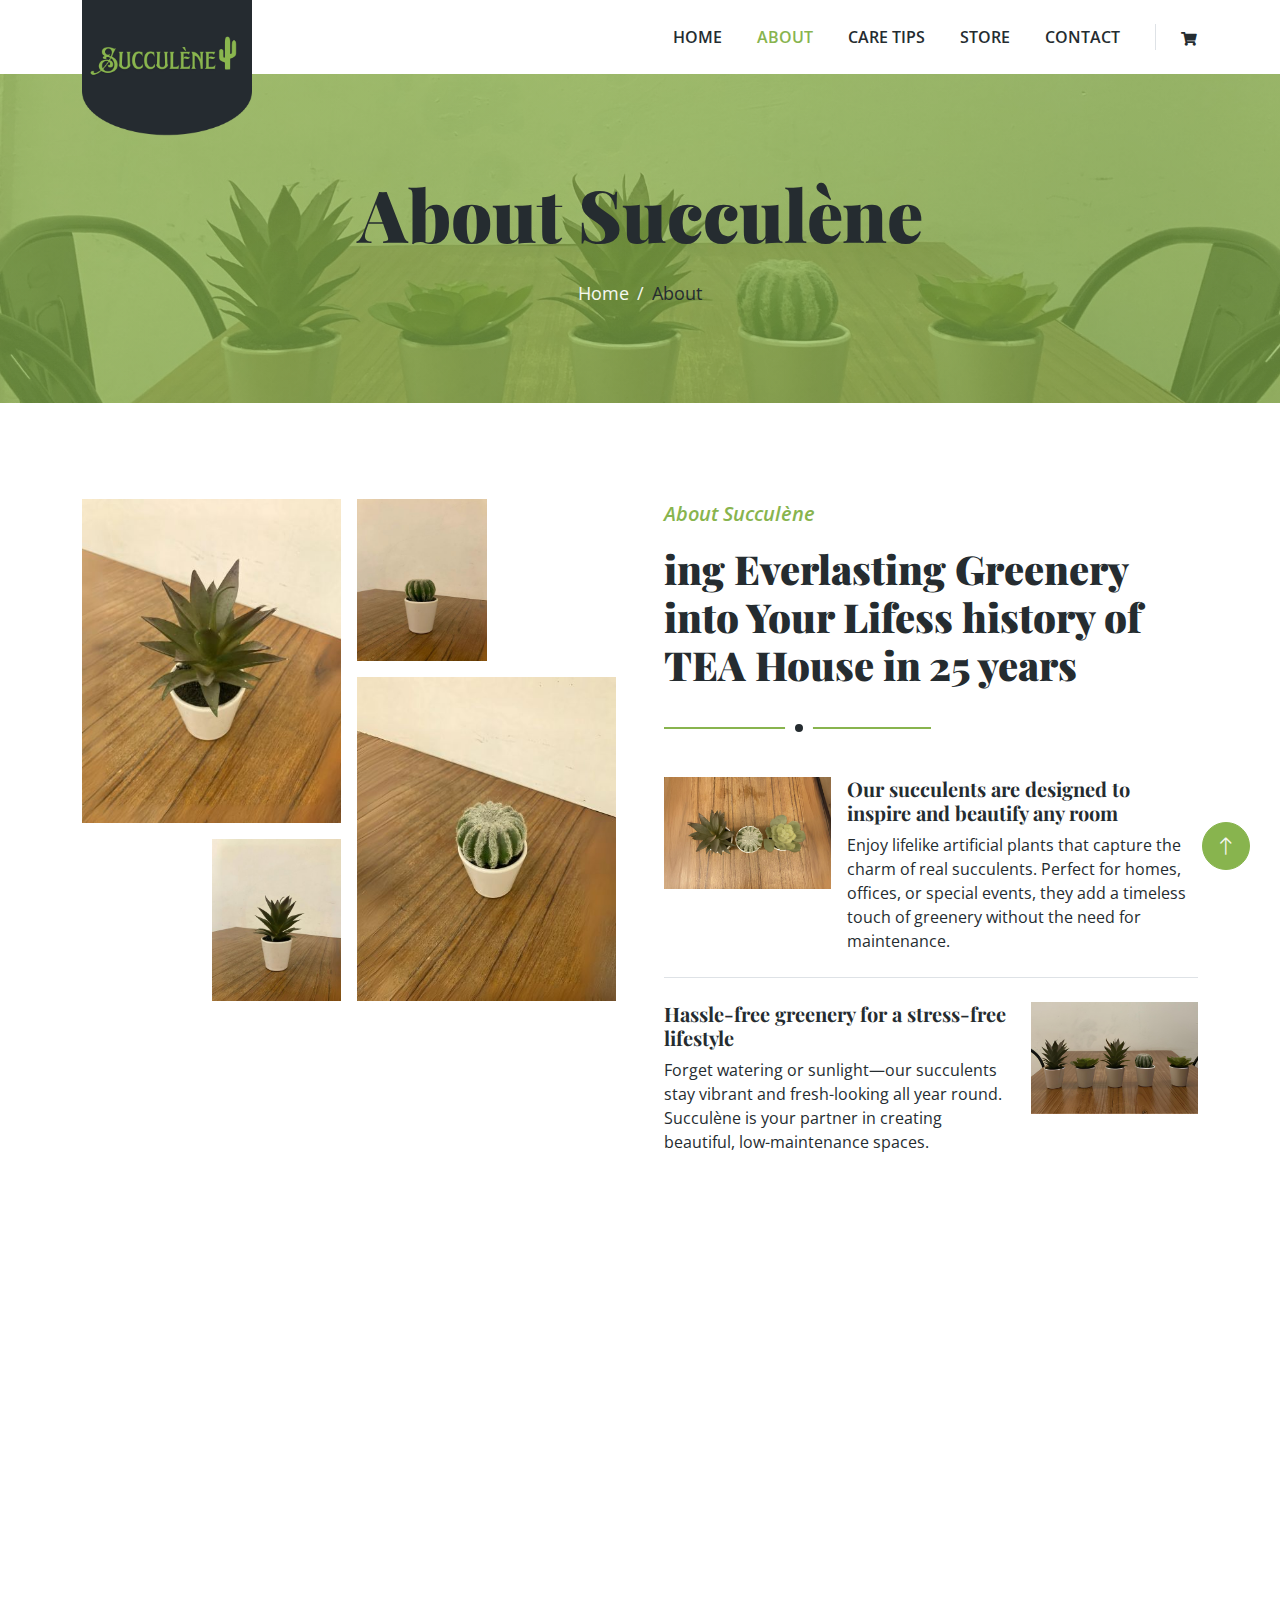
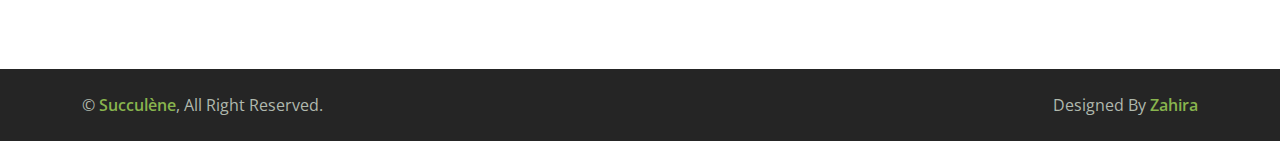
==== about.html @ a8dad663 "Succulene" ====
<!DOCTYPE html>
<html lang="en">

<head>
    <meta charset="utf-8">
    <title>Tea House - Tea Shop Website Template</title>
    <meta content="width=device-width, initial-scale=1.0" name="viewport">
    <meta content="" name="keywords">
    <meta content="" name="description">

    <!-- Favicon -->
    <link href="img/favicon.ico" rel="icon">

    <!-- Google Web Fonts -->
    <link rel="preconnect" href="https://fonts.googleapis.com">
    <link rel="preconnect" href="https://fonts.gstatic.com" crossorigin>
    <link href="https://fonts.googleapis.com/css2?family=Open+Sans:wght@400;600&family=Playfair+Display:wght@700;900&display=swap" rel="stylesheet">

    <!-- Icon Font Stylesheet -->
    <link href="https://cdnjs.cloudflare.com/ajax/libs/font-awesome/5.10.0/css/all.min.css" rel="stylesheet">
    <link href="https://cdn.jsdelivr.net/npm/bootstrap-icons@1.4.1/font/bootstrap-icons.css" rel="stylesheet">

    <!-- Libraries Stylesheet -->
    <link href="lib/animate/animate.min.css" rel="stylesheet">
    <link href="lib/owlcarousel/assets/owl.carousel.min.css" rel="stylesheet">

    <!-- Customized Bootstrap Stylesheet -->
    <link href="css/bootstrap.min.css" rel="stylesheet">

    <!-- Template Stylesheet -->
    <link href="css/style.css" rel="stylesheet">
</head>

<body>
    <!-- Spinner Start -->
    <div id="spinner" class="show bg-white position-fixed translate-middle w-100 vh-100 top-50 start-50 d-flex align-items-center justify-content-center">
        <div class="spinner-border text-primary" role="status" style="width: 3rem; height: 3rem;"></div>
    </div>
    <!-- Spinner End -->

    
    <!-- Navbar Start -->
    <div class="container-fluid bg-white sticky-top">
        <div class="container">
            <nav class="navbar navbar-expand-lg bg-white navbar-light py-2 py-lg-0">
                <a href="index.html" class="navbar-brand">
                    <img class="img-fluid" src="img/logo succulene.png" alt="Logo">
                </a>
                <button type="button" class="navbar-toggler ms-auto me-0" data-bs-toggle="collapse" data-bs-target="#navbarCollapse">
                    <span class="navbar-toggler-icon"></span>
                </button>
                <div class="collapse navbar-collapse" id="navbarCollapse">
                    <div class="navbar-nav ms-auto">
                        <a href="index.html" class="nav-item nav-link">Home</a>
                        <a href="about.html" class="nav-item nav-link active">About</a>
                        <a href="care-tips.html" class="nav-item nav-link">Care Tips</a>
                        <a href="store.html" class="nav-item nav-link">Store</a>
                        <a href="contact.html" class="nav-item nav-link">Contact</a>
                    </div>
                    <div class="border-start ps-4 d-none d-lg-block">
                        <button type="button" class="btn btn-sm p-0"><i class="fa fa-shopping-cart"></i></button>
                    </div>
                </div>
            </nav>
        </div>
    </div>
    <!-- Navbar End -->


    <!-- Page Header Start -->
    <div class="container-fluid page-header py-5 mb-5 wow fadeIn" data-wow-delay="0.1s">
        <div class="container text-center py-5">
            <h1 class="display-2 text-dark mb-4 animated slideInDown">About Succulène</h1>
            <nav aria-label="breadcrumb animated slideInDown">
                <ol class="breadcrumb justify-content-center mb-0">
                    <li class="breadcrumb-item"><a href="#">Home</a></li>
                    <li class="breadcrumb-item text-dark" aria-current="page">About</li>
                </ol>
            </nav>
        </div>
    </div>
    <!-- Page Header End -->


    <!-- About Start -->
    <div class="container-xxl py-5">
        <div class="container">
            <div class="row g-5">
                <div class="col-lg-6">
                    <div class="row g-3">
                        <div class="col-6 text-end">
                            <img class="img-fluid bg-white w-100 mb-3 wow fadeIn" data-wow-delay="0.1s" src="img/aboutbaru-1.jpg" alt="">
                            <img class="img-fluid bg-white w-50 wow fadeIn" data-wow-delay="0.2s" src="img/aboutbaru-3.jpg" alt="">
                        </div>
                        <div class="col-6">
                            <img class="img-fluid bg-white w-50 mb-3 wow fadeIn" data-wow-delay="0.3s" src="img/aboutbaru-4.jpg" alt="">
                            <img class="img-fluid bg-white w-100 wow fadeIn" data-wow-delay="0.4s" src="img/aboutbaru-2.jpg" alt="">
                        </div>
                    </div>
                </div>
                <div class="col-lg-6 wow fadeIn" data-wow-delay="0.5s">
                    <div class="section-title">
                        <p class="fs-5 fw-medium fst-italic text-primary">About Succulène</p>
                        <h1 class="display-6">ing Everlasting Greenery into Your Lifess history of TEA House in 25 years</h1>
                    </div>
                    <div class="row g-3 mb-4">
                        <div class="col-sm-4">
                            <img class="img-fluid bg-white w-100" src="img/aboutbaruu-5.jpg" alt="">
                        </div>
                        <div class="col-sm-8">
                            <h5>Our succulents are designed to inspire and beautify any room</h5>
                            <p class="mb-0">Enjoy lifelike artificial plants that capture the charm of real succulents. Perfect for homes, offices, or special events, they add a timeless touch of greenery without the need for maintenance.</p>
                        </div>
                    </div>
                    <div class="border-top mb-4"></div>
                    <div class="row g-3">
                        <div class="col-sm-8">
                            <h5>Hassle-free greenery for a stress-free lifestyle</h5>
                            <p class="mb-0">Forget watering or sunlight—our succulents stay vibrant and fresh-looking all year round. Succulène is your partner in creating beautiful, low-maintenance spaces.</p>
                        </div>
                        <div class="col-sm-4">
                            <img class="img-fluid bg-white w-100" src="img/aboutbaruu-6.jpg" alt="">
                        </div>
                    </div>
                </div>
            </div>
        </div>
    </div>
    <!-- About End -->


    <!-- Footer Start -->
    <div class="container-fluid bg-dark footer mt-5 py-5 wow fadeIn" data-wow-delay="0.1s">
        <div class="container py-5">
            <div class="row g-5">
                <div class="col-lg-3 col-md-6">
                    <h4 class="text-primary mb-4">Our Office</h4>
                    <p class="mb-2"><i class="fa fa-map-marker-alt text-primary me-3"></i>Jl Andi Pangerang Pettarani, Menara Phinisi, UNM</p>
                    <p class="mb-2"><i class="fa fa-phone-alt text-primary me-3"></i>+628 123 45678</p>
                    <p class="mb-2"><i class="fa fa-envelope text-primary me-3"></i>succulene@gmail.com</p>
                    <div class="d-flex pt-3">
                        <a class="btn btn-square btn-primary rounded-circle me-2" href=""><i class="fab fa-twitter"></i></a>
                        <a class="btn btn-square btn-primary rounded-circle me-2" href=""><i class="fab fa-facebook-f"></i></a>
                        <a class="btn btn-square btn-primary rounded-circle me-2" href=""><i class="fab fa-youtube"></i></a>
                        <a class="btn btn-square btn-primary rounded-circle me-2" href=""><i class="fab fa-linkedin-in"></i></a>
                    </div>
                </div>

                <div class="col-lg-3 col-md-6">
                    <h4 class="text-primary mb-4">Business Hours</h4>
                    <p class="mb-1">Monday - Friday</p>
                    <h6 class="text-light">09:00 am - 07:00 pm</h6>
                    <p class="mb-1">Saturday</p>
                    <h6 class="text-light">09:00 am - 12:00 pm</h6>
                    <p class="mb-1">Sunday</p>
                    <h6 class="text-light">Closed</h6>
                </div>
                <div class="col-lg-3 col-md-6">
                    <h4 class="text-primary mb-4">Newsletter</h4>
                    <p>Jadilah yang pertama tahu tentang penawaran spesial, tips, dan kabar terbaru! Daftarkan email Anda sekarang.</p>
                    <div class="position-relative w-100">
                        <input class="form-control bg-transparent w-100 py-3 ps-4 pe-5" type="text" placeholder="Your email">
                        <button type="button" class="btn btn-primary py-2 position-absolute top-0 end-0 mt-2 me-2">SignUp</button>
                    </div>
                </div>
            </div>
        </div>
    </div>
    <!-- Footer End -->


    <!-- Copyright Start -->
    <div class="container-fluid copyright py-4">
        <div class="container">
            <div class="row">
                <div class="col-md-6 text-center text-md-start mb-3 mb-md-0">
                    &copy; <a class="fw-medium" href="#">Succulène</a>, All Right Reserved.
                </div>
                <div class="col-md-6 text-center text-md-end">
                    <!--/*** This template is free as long as you keep the footer author’s credit link/attribution link/backlink. If you'd like to use the template without the footer author’s credit link/attribution link/backlink, you can purchase the Credit Removal License from "https://htmlcodex.com/credit-removal". Thank you for your support. ***/-->
                    Designed By <a class="fw-medium" href="https://htmlcodex.com">Zahira</a>
                </div>
            </div>
        </div>
    </div>
    <!-- Copyright End -->


    <!-- Back to Top -->
    <a href="#" class="btn btn-lg btn-primary btn-lg-square rounded-circle back-to-top"><i class="bi bi-arrow-up"></i></a>


    <!-- JavaScript Libraries -->
    <script src="https://ajax.googleapis.com/ajax/libs/jquery/3.6.1/jquery.min.js"></script>
    <script src="https://cdn.jsdelivr.net/npm/bootstrap@5.0.0/dist/js/bootstrap.bundle.min.js"></script>
    <script src="lib/wow/wow.min.js"></script>
    <script src="lib/easing/easing.min.js"></script>
    <script src="lib/waypoints/waypoints.min.js"></script>
    <script src="lib/owlcarousel/owl.carousel.min.js"></script>

    <!-- Template Javascript -->
    <script src="js/main.js"></script>
</body>

</html>
---- css/style.css ----
/********** Template CSS **********/
:root {
    --primary: #88B44E;
    --secondary: #FB9F38;
    --light: #F5F8F2;
    --dark: #252C30;
}

.back-to-top {
    position: fixed;
    display: none;
    right: 30px;
    bottom: 30px;
    z-index: 99;
}

.fw-medium {
    font-weight: 600;
}

.fw-bold {
    font-weight: 700;
}

.fw-black {
    font-weight: 900;
}


/*** Spinner ***/
#spinner {
    opacity: 0;
    visibility: hidden;
    transition: opacity .5s ease-out, visibility 0s linear .5s;
    z-index: 99999;
}

#spinner.show {
    transition: opacity .5s ease-out, visibility 0s linear 0s;
    visibility: visible;
    opacity: 1;
}


/*** Button ***/
.btn {
    transition: .5s;
    font-weight: 500;
}

.btn-primary,
.btn-outline-primary:hover {
    color: var(--light);
}

.btn-secondary,
.btn-outline-secondary:hover {
    color: var(--dark);
}

.btn-square {
    width: 38px;
    height: 38px;
}

.btn-sm-square {
    width: 32px;
    height: 32px;
}

.btn-lg-square {
    width: 48px;
    height: 48px;
}

.btn-square,
.btn-sm-square,
.btn-lg-square {
    padding: 0;
    display: flex;
    align-items: center;
    justify-content: center;
    font-weight: normal;
}


/*** Navbar ***/
.sticky-top {
    top: -150px;
    transition: .5s;
}

.navbar .navbar-brand {
    position: absolute;
    padding: 0;
    width: 170px;
    height: 135px;
    top: 0;
    left: 0;
}

.navbar .navbar-nav .nav-link {
    margin-right: 35px;
    padding: 25px 0;
    color: var(--dark);
    font-weight: 600;
    text-transform: uppercase;
    outline: none;
}

.navbar .navbar-nav .nav-link:hover,
.navbar .navbar-nav .nav-link.active {
    color: var(--primary);
}

.navbar .dropdown-toggle::after {
    border: none;
    content: "\f107";
    font-family: "Font Awesome 5 Free";
    font-weight: 900;
    vertical-align: middle;
    margin-left: 8px;
}

@media (max-width: 991.98px) {
    .navbar .navbar-brand {
        width: 126px;
        height: 100px;
    }

    .navbar .navbar-nav .nav-link  {
        margin-right: 0;
        padding: 10px 0;
    }

    .navbar .navbar-nav {
        margin-top: 75px;
        border-top: 1px solid #EEEEEE;
    }
}

@media (min-width: 992px) {
    .navbar .nav-item .dropdown-menu {
        display: block;
        border: none;
        margin-top: 0;
        top: 150%;
        opacity: 0;
        visibility: hidden;
        transition: .5s;
    }

    .navbar .nav-item:hover .dropdown-menu {
        top: 100%;
        visibility: visible;
        transition: .5s;
        opacity: 1;
    }
}


/*** Header ***/
.carousel-caption {
    top: 0;
    left: 0;
    right: 0;
    bottom: 0;
    display: flex;
    align-items: center;
    background: rgba(136, 180, 78, .7);
    z-index: 1;
}

.carousel-control-prev,
.carousel-control-next {
    width: 15%;
}

.carousel-control-prev-icon,
.carousel-control-next-icon {
    width: 3.5rem;
    height: 3.5rem;
    border-radius: 3.5rem;
    background-color: var(--dark);
    border: 15px solid var(--dark);
}

@media (max-width: 768px) {
    #header-carousel .carousel-item {
        position: relative;
        min-height: 450px;
    }
    
    #header-carousel .carousel-item img {
        position: absolute;
        width: 100%;
        height: 100%;
        object-fit: cover;
    }
}

.page-header {
    background: linear-gradient(rgba(136, 180, 78, .7), rgba(136, 180, 78, .7)), url(../img/header-2.jpg) center center no-repeat;
    background-size: cover;
}

.page-header .breadcrumb-item+.breadcrumb-item::before {
    color: var(--light);
}

.page-header .breadcrumb-item,
.page-header .breadcrumb-item a {
    font-size: 18px;
    color: var(--light);
}


/*** Section Title ***/
.section-title {
    position: relative;
    margin-bottom: 3rem;
    padding-bottom: 2rem;
}

.section-title::before {
    position: absolute;
    content: "";
    width: 50%;
    height: 2px;
    bottom: 0;
    left: 0;
    background: var(--primary);
}

.section-title::after {
    position: absolute;
    content: "";
    width: 28px;
    height: 28px;
    bottom: -13px;
    left: calc(25% - 13px);
    background: var(--dark);
    border: 10px solid #FFFFFF;
    border-radius: 28px;
}

.section-title.text-center::before {
    left: 25%;
}

.section-title.text-center::after {
    left: calc(50% - 13px);
}


/*** Care Tips ***/
.product {
    background: linear-gradient(rgba(136, 180, 78, .1), rgba(136, 180, 78, .1)), url(../img/product-bg.png) left bottom no-repeat;
    background-size: auto;
}

.product-carousel .owl-nav {
    display: flex;
    justify-content: center;
    margin-top: 30px;
}

.product-carousel .owl-nav .owl-prev,
.product-carousel .owl-nav .owl-next {
    margin: 0 10px;
    width: 55px;
    height: 55px;
    display: flex;
    align-items: center;
    justify-content: center;
    color: #FFFFFF;
    background: var(--primary);
    border-radius: 55px;
    box-shadow: 0 0 45px rgba(0, 0, 0, .15);
    font-size: 25px;
    transition: .5s;
}

.product-carousel .owl-nav .owl-prev:hover,
.product-carousel .owl-nav .owl-next:hover {
    background: #FFFFFF;
    color: var(--primary);
}


/*** About ***/
.video {
    background: linear-gradient(rgba(136, 180, 78, .85), rgba(136, 180, 78, .85)), url(../img/videoo bg,jpg) center center no-repeat;
    background-size: cover;
}

.btn-play {
    position: relative;
    display: block;
    box-sizing: content-box;
    width: 65px;
    height: 75px;
    border-radius: 100%;
    border: none;
    outline: none !important;
    padding: 28px 30px 30px 38px;
    background: #FFFFFF;
}

.btn-play:before {
    content: "";
    position: absolute;
    z-index: 0;
    left: 50%;
    top: 50%;
    transform: translateX(-50%) translateY(-50%);
    display: block;
    width: 120px;
    height: 120px;
    background: #FFFFFF;
    border-radius: 100%;
    animation: pulse-border 1500ms ease-out infinite;
}

.btn-play:after {
    content: "";
    position: absolute;
    z-index: 1;
    left: 50%;
    top: 50%;
    transform: translateX(-50%) translateY(-50%);
    display: block;
    width: 120px;
    height: 120px;
    background: #FFFFFF;
    border-radius: 100%;
    transition: all 200ms;
}

.btn-play span {
    display: block;
    position: relative;
    z-index: 3;
    width: 0;
    height: 0;
    left: 13px;
    border-left: 40px solid var(--primary);
    border-top: 28px solid transparent;
    border-bottom: 28px solid transparent;
}

@keyframes pulse-border {
    0% {
        transform: translateX(-50%) translateY(-50%) translateZ(0) scale(1);
        opacity: 1;
    }

    100% {
        transform: translateX(-50%) translateY(-50%) translateZ(0) scale(2);
        opacity: 0;
    }
}

.modal-video .modal-dialog {
    position: relative;
    max-width: 800px;
    margin: 60px auto 0 auto;
}

.modal-video .modal-body {
    position: relative;
    padding: 0px;
}

.modal-video .close {
    position: absolute;
    width: 30px;
    height: 30px;
    right: 0px;
    top: -30px;
    z-index: 999;
    font-size: 30px;
    font-weight: normal;
    color: #FFFFFF;
    background: #000000;
    opacity: 1;
}


/*** Store ***/
.store-item .store-overlay {
    position: absolute;
    top: 0;
    left: 0;
    width: 100%;
    height: 100%;
    display: flex;
    flex-direction: column;
    align-items: center;
    justify-content: center;
    background: rgba(138, 180, 78, .3);
    opacity: 0;
    transition: .5s;
}

.store-item:hover .store-overlay {
    opacity: 1;
}


/*** Contact ***/
.contact .btn-square {
    width: 100px;
    height: 100px;
    border: 20px solid var(--light);
    background: var(--primary);
    border-radius: 50px;
}


/*** Testimonial ***/
.testimonial {
    background: linear-gradient(rgba(136, 180, 78, .85), rgba(136, 180, 78, .85)), url(../img/testimonial-bg.jpg) center center no-repeat;
    background-size: cover;
}

.testimonial-item {
    margin: 0 auto;
    max-width: 600px;
    text-align: center;
    background: #FFFFFF;
    border: 30px solid var(--primary);
}

.testimonial-item img {
    width: 60px !important;
    height: 60px !important;
    border-radius: 60px;
}

.testimonial-carousel .owl-dots {
    margin-top: 35px;
    display: flex;
    align-items: flex-end;
    justify-content: center;
}

.testimonial-carousel .owl-dot {
    position: relative;
    display: inline-block;
    margin: 0 5px;
    width: 15px;
    height: 15px;
    background: var(--primary);
    border-radius: 15px;
    transition: .5s;
}

.testimonial-carousel .owl-dot.active {
    width: 30px;
    background: var(--dark);
}


/*** Footer ***/
.footer {
    color: #B0B9AE;
}

.footer .btn.btn-link {
    display: block;
    margin-bottom: 5px;
    padding: 0;
    text-align: left;
    color: #B0B9AE;
    font-weight: normal;
    text-transform: capitalize;
    transition: .3s;
}

.footer .btn.btn-link::before {
    position: relative;
    content: "\f105";
    font-family: "Font Awesome 5 Free";
    font-weight: 900;
    color: var(--primary);
    margin-right: 10px;
}

.footer .btn.btn-link:hover {
    color: var(--light);
    letter-spacing: 1px;
    box-shadow: none;
}

.copyright {
    color: #B0B9AE;
}

.copyright {
    background: #252525;
}

.copyright a:hover {
    color: #FFFFFF !important;
}
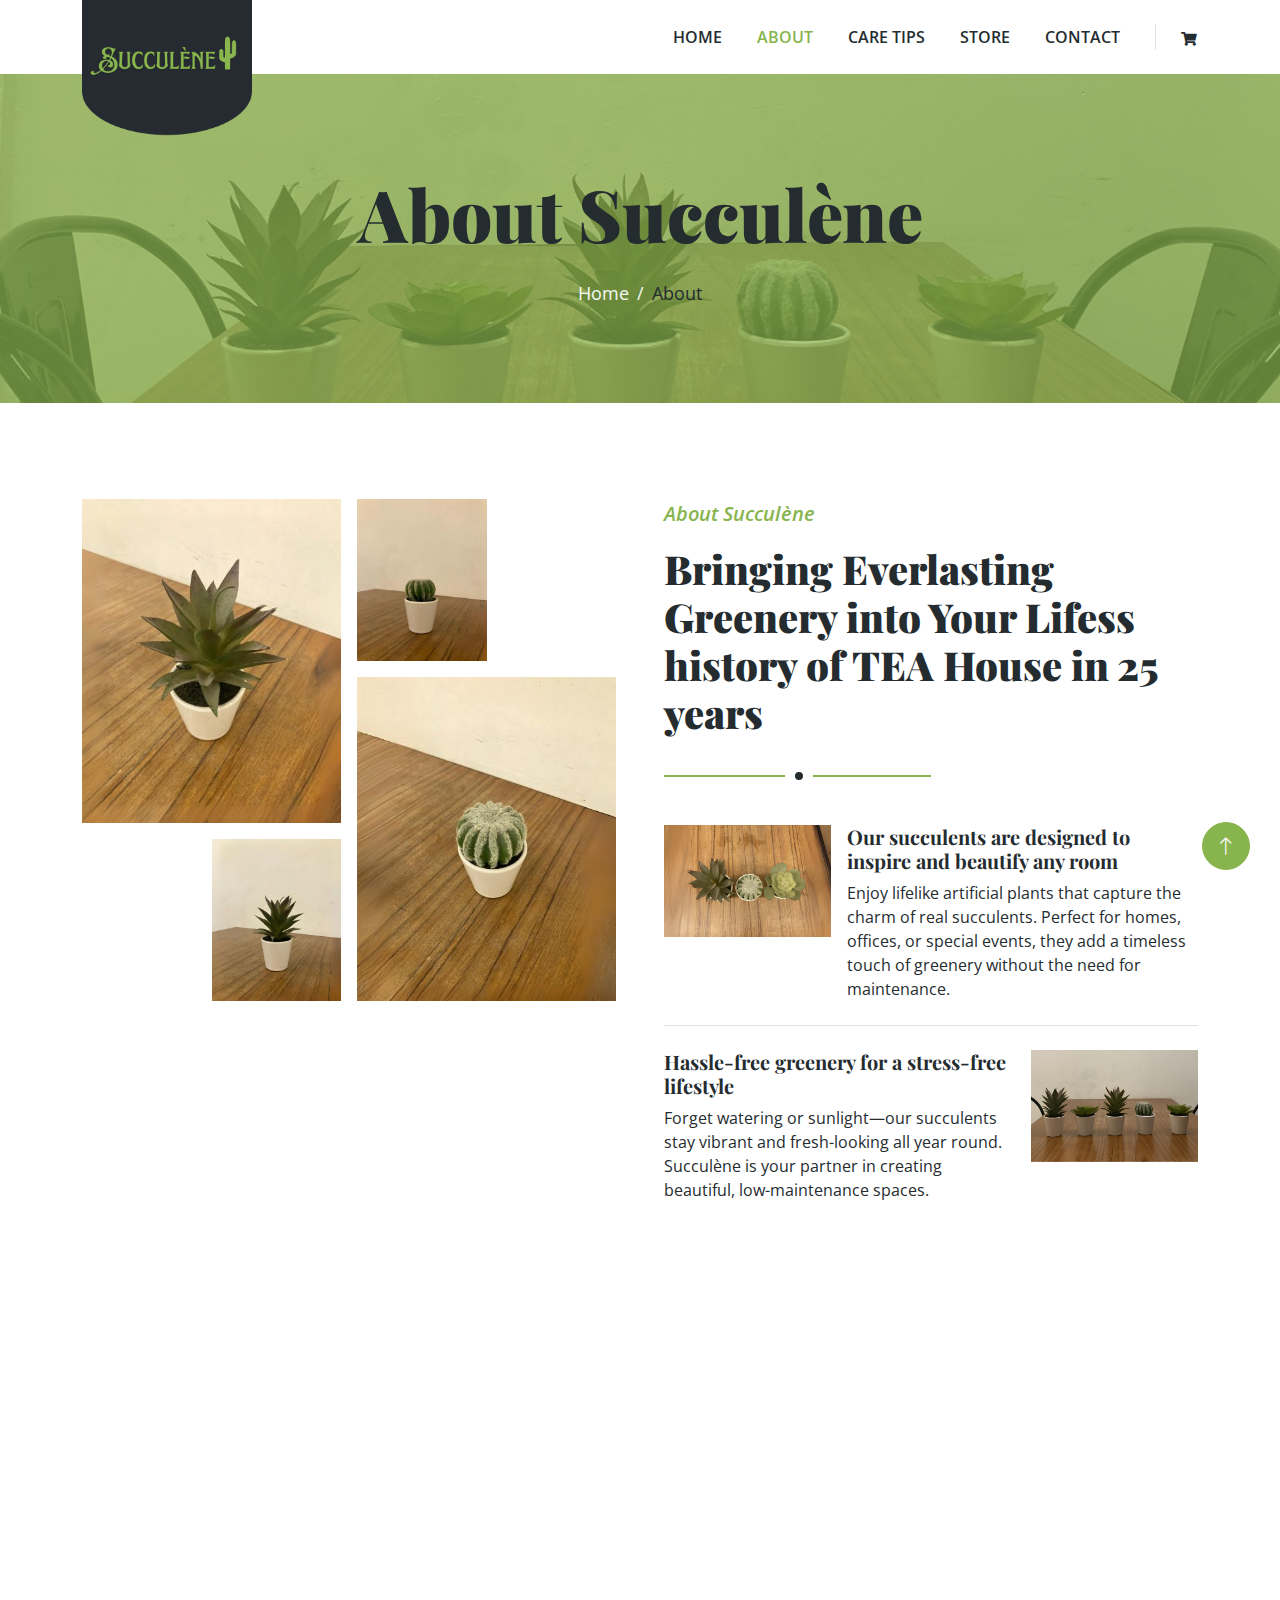
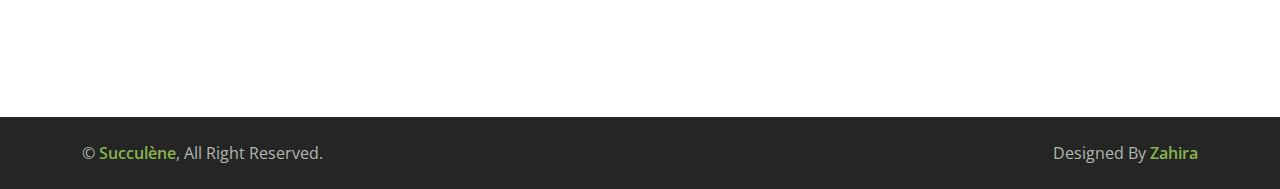
==== commit b826b623: "about.html" ====
--- a/about.html
+++ b/about.html
@@ -101,7 +101,7 @@
                 <div class="col-lg-6 wow fadeIn" data-wow-delay="0.5s">
                     <div class="section-title">
                         <p class="fs-5 fw-medium fst-italic text-primary">About Succulène</p>
-                        <h1 class="display-6">ing Everlasting Greenery into Your Lifess history of TEA House in 25 years</h1>
+                        <h1 class="display-6">Bringing Everlasting Greenery into Your Lifess history of TEA House in 25 years</h1>
                     </div>
                     <div class="row g-3 mb-4">
                         <div class="col-sm-4">
@@ -202,4 +202,4 @@
     <script src="js/main.js"></script>
 </body>
 
-</html>+</html>
